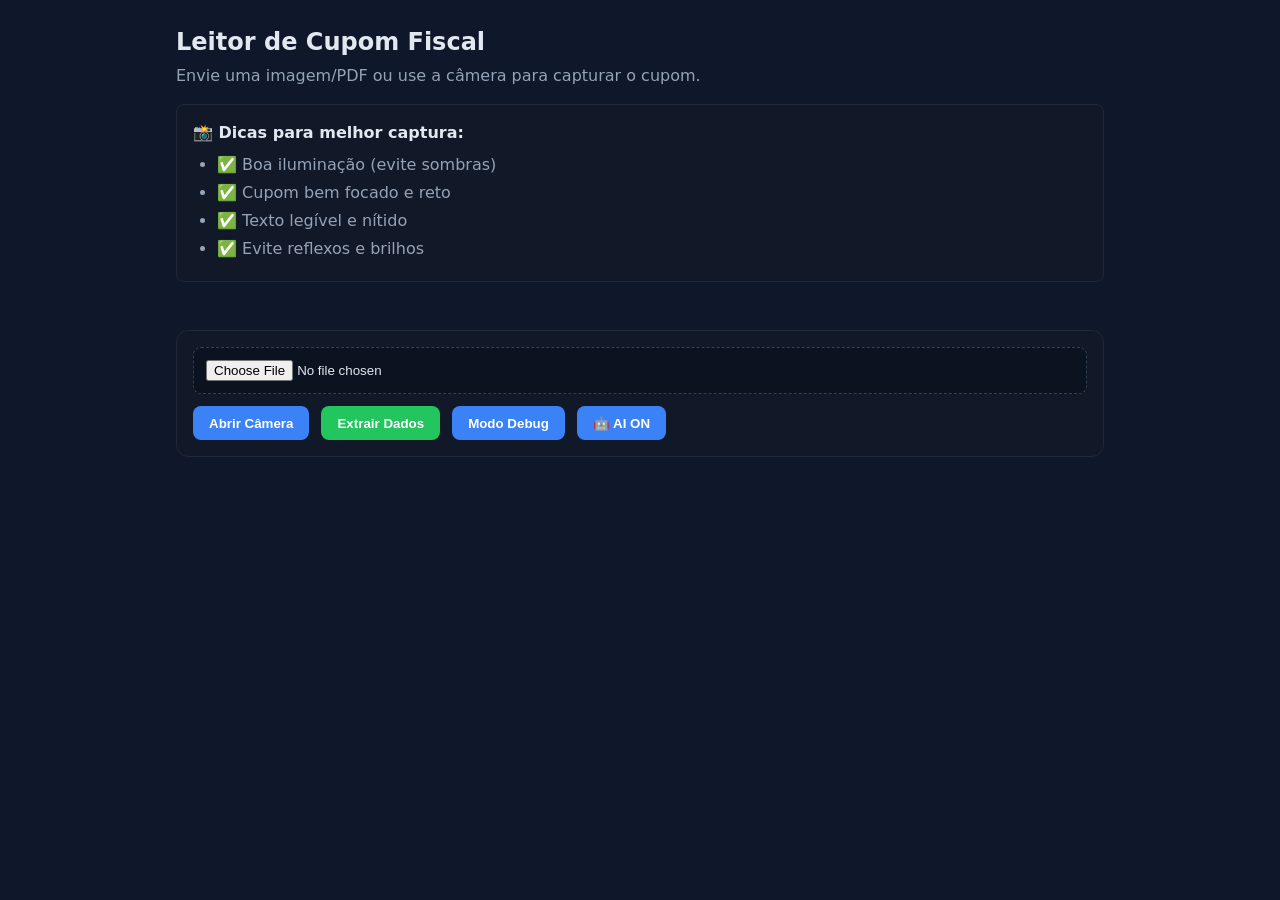
==== templates/index.html @ a5ae33f0 "Initial commit - Leitor de Cupom Fiscal" ====
<!DOCTYPE html>
<html lang="pt-br">
<head>
	<meta charset="utf-8" />
	<meta name="viewport" content="width=device-width, initial-scale=1" />
	<title>Leitor de Cupom Fiscal</title>
	<link rel="stylesheet" href="/static/css/styles.css" />
</head>
<body>
	<header class="container">
		<h1>Leitor de Cupom Fiscal</h1>
		<p>Envie uma imagem/PDF ou use a câmera para capturar o cupom.</p>
		<div class="tips">
			<h3>📸 Dicas para melhor captura:</h3>
			<ul>
				<li>✅ Boa iluminação (evite sombras)</li>
				<li>✅ Cupom bem focado e reto</li>
				<li>✅ Texto legível e nítido</li>
				<li>✅ Evite reflexos e brilhos</li>
			</ul>
		</div>
	</header>
	<main class="container">
		<section class="card">
			<form id="upload-form">
				<label class="file-input">
					<input type="file" id="file" name="file" accept="image/*,.pdf" capture="environment" />
				</label>
				<div class="actions">
					<button type="button" id="open-camera">Abrir Câmera</button>
					<button type="submit">Extrair Dados</button>
					<button type="button" id="debug-mode">Modo Debug</button>
					<button type="button" id="ai-mode">🤖 AI ON</button>
				</div>
			</form>
		</section>

		<section class="card" id="camera-section" hidden>
			<div class="video-wrapper">
				<video id="video" autoplay playsinline></video>
			</div>
			<div class="actions">
				<button id="capture">Capturar</button>
				<button id="close-camera">Fechar Câmera</button>
			</div>
			<canvas id="canvas" hidden></canvas>
		</section>

		<section class="card" id="result" hidden>
			<h2>Resultado</h2>
			<div id="result-content">
				<pre id="result-json"></pre>
			</div>
		</section>
	</main>
	<script src="/static/js/main.js"></script>
</body>
</html>
---- static/css/styles.css ----
:root {
	--bg: #0f172a;
	--fg: #e2e8f0;
	--muted: #94a3b8;
	--card: #111827;
	--primary: #22c55e;
	--accent: #3b82f6;
	--danger: #ef4444;
}

* { box-sizing: border-box; }
html, body { margin: 0; padding: 0; height: 100%; }
body {
	font-family: system-ui, -apple-system, Segoe UI, Roboto, Ubuntu, Cantarell, Noto Sans, Helvetica, Arial, "Apple Color Emoji", "Segoe UI Emoji";
	background: var(--bg);
	color: var(--fg);
	line-height: 1.5;
}

.container { max-width: 960px; margin: 0 auto; padding: 1rem; }

h1 { font-size: 1.5rem; margin: 0.5rem 0 0.25rem; }
header p { color: var(--muted); margin: 0 0 1rem; }

.tips {
	background: var(--card);
	border: 1px solid #1f2937;
	border-radius: 8px;
	padding: 1rem;
	margin: 1rem 0;
}
.tips h3 { margin: 0 0 0.5rem; font-size: 1rem; }
.tips ul { margin: 0; padding-left: 1.5rem; }
.tips li { margin: 0.25rem 0; color: var(--muted); }

.card {
	background: var(--card);
	border: 1px solid #1f2937;
	border-radius: 12px;
	padding: 1rem;
	margin-bottom: 1rem;
}

.file-input input[type="file"] {
	width: 100%;
	padding: 0.75rem;
	background: #0b1220;
	color: var(--fg);
	border: 1px dashed #334155;
	border-radius: 8px;
}

.actions { display: flex; gap: 0.75rem; margin-top: 0.75rem; flex-wrap: wrap; }
button {
	background: var(--accent);
	border: none;
	color: white;
	padding: 0.6rem 1rem;
	border-radius: 8px;
	cursor: pointer;
	font-weight: 600;
}
button[type="submit"] { background: var(--primary); }
button:disabled { opacity: 0.6; cursor: not-allowed; }

.video-wrapper { width: 100%; aspect-ratio: 3/4; background: #0b1220; border-radius: 8px; overflow: hidden; }
video { width: 100%; height: 100%; object-fit: cover; }

pre { 
	white-space: pre-wrap; 
	word-break: break-word; 
	background: #0b1220; 
	padding: 1rem; 
	border-radius: 8px; 
	font-family: 'Courier New', monospace;
	font-size: 0.9rem;
	line-height: 1.6;
	border: 1px solid #1f2937;
}

#result-content {
	background: #0b1220;
	border-radius: 8px;
	border: 1px solid #1f2937;
	padding: 1rem;
}

#result-content pre {
	background: transparent;
	border: none;
	padding: 0;
	margin: 0;
}

@media (min-width: 768px) {
	.video-wrapper { aspect-ratio: 16/9; }
}
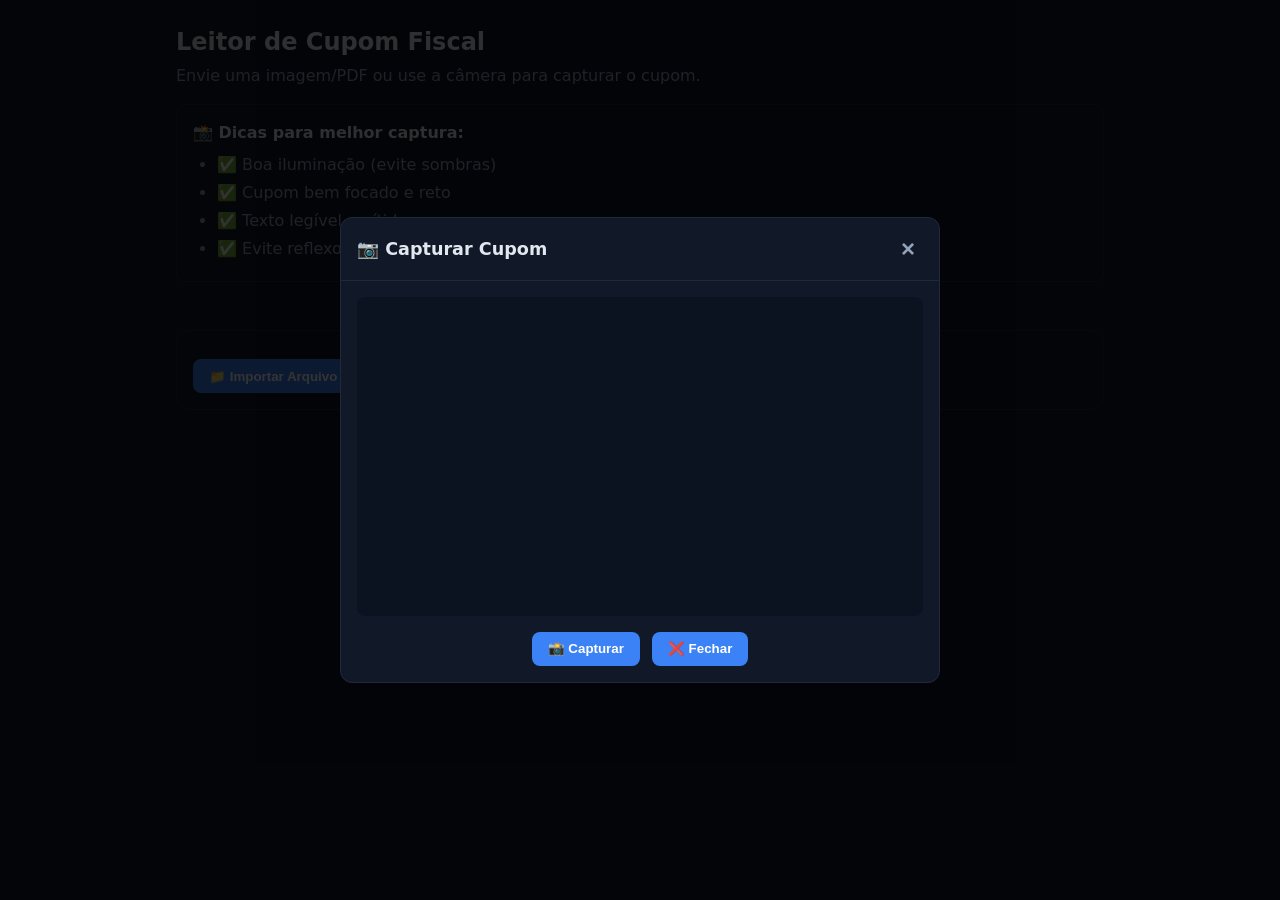
==== commit c767aae4: "Melhorias na interface: modal para câmera, botão de importar arquivo e remoção do botão AI ON" ====
--- a/templates/index.html
+++ b/templates/index.html
@@ -5,6 +5,7 @@
 	<meta name="viewport" content="width=device-width, initial-scale=1" />
 	<title>Leitor de Cupom Fiscal</title>
 	<link rel="stylesheet" href="/static/css/styles.css" />
+	<!-- Render Deploy Trigger v3 - Final -->
 </head>
 <body>
 	<header class="container">
@@ -23,28 +24,37 @@
 	<main class="container">
 		<section class="card">
 			<form id="upload-form">
-				<label class="file-input">
-					<input type="file" id="file" name="file" accept="image/*,.pdf" capture="environment" />
+				<label class="file-input" id="file-input-label" hidden>
+					<input type="file" id="file" name="file" accept="image/*,.pdf" />
 				</label>
 				<div class="actions">
-					<button type="button" id="open-camera">Abrir Câmera</button>
-					<button type="submit">Extrair Dados</button>
-					<button type="button" id="debug-mode">Modo Debug</button>
-					<button type="button" id="ai-mode">🤖 AI ON</button>
+					<button type="button" id="import-file">📁 Importar Arquivo</button>
+					<button type="button" id="open-camera">📷 Abrir Câmera</button>
+					<button type="submit">✨ Extrair Dados</button>
+					<button type="button" id="debug-mode">🔧 Modo Debug</button>
 				</div>
 			</form>
 		</section>
 
-		<section class="card" id="camera-section" hidden>
-			<div class="video-wrapper">
-				<video id="video" autoplay playsinline></video>
+		<!-- Modal da Câmera -->
+		<div id="camera-modal" class="modal" hidden>
+			<div class="modal-content">
+				<div class="modal-header">
+					<h3>📷 Capturar Cupom</h3>
+					<button id="close-camera-modal" class="close-btn">&times;</button>
+				</div>
+				<div class="modal-body">
+					<div class="video-wrapper">
+						<video id="video" autoplay playsinline></video>
+					</div>
+					<div class="actions">
+						<button id="capture">📸 Capturar</button>
+						<button id="close-camera">❌ Fechar</button>
+					</div>
+				</div>
 			</div>
-			<div class="actions">
-				<button id="capture">Capturar</button>
-				<button id="close-camera">Fechar Câmera</button>
-			</div>
-			<canvas id="canvas" hidden></canvas>
-		</section>
+		</div>
+		<canvas id="canvas" hidden></canvas>
 
 		<section class="card" id="result" hidden>
 			<h2>Resultado</h2>
--- a/static/css/styles.css
+++ b/static/css/styles.css
@@ -92,6 +92,84 @@
 	margin: 0;
 }
 
+/* Modal Styles */
+.modal {
+	position: fixed;
+	top: 0;
+	left: 0;
+	width: 100%;
+	height: 100%;
+	background: rgba(0, 0, 0, 0.8);
+	display: flex;
+	align-items: center;
+	justify-content: center;
+	z-index: 1000;
+	padding: 1rem;
+}
+
+.modal-content {
+	background: var(--card);
+	border: 1px solid #1f2937;
+	border-radius: 12px;
+	width: 100%;
+	max-width: 500px;
+	max-height: 90vh;
+	overflow: hidden;
+	display: flex;
+	flex-direction: column;
+}
+
+.modal-header {
+	display: flex;
+	justify-content: space-between;
+	align-items: center;
+	padding: 1rem;
+	border-bottom: 1px solid #1f2937;
+}
+
+.modal-header h3 {
+	margin: 0;
+	font-size: 1.1rem;
+}
+
+.close-btn {
+	background: none;
+	border: none;
+	color: var(--muted);
+	font-size: 1.5rem;
+	cursor: pointer;
+	padding: 0;
+	width: 30px;
+	height: 30px;
+	display: flex;
+	align-items: center;
+	justify-content: center;
+	border-radius: 4px;
+}
+
+.close-btn:hover {
+	background: #1f2937;
+	color: var(--fg);
+}
+
+.modal-body {
+	padding: 1rem;
+	flex: 1;
+	display: flex;
+	flex-direction: column;
+}
+
+.modal-body .video-wrapper {
+	flex: 1;
+	min-height: 300px;
+}
+
+.modal-body .actions {
+	margin-top: 1rem;
+	justify-content: center;
+}
+
 @media (min-width: 768px) {
 	.video-wrapper { aspect-ratio: 16/9; }
+	.modal-content { max-width: 600px; }
 }
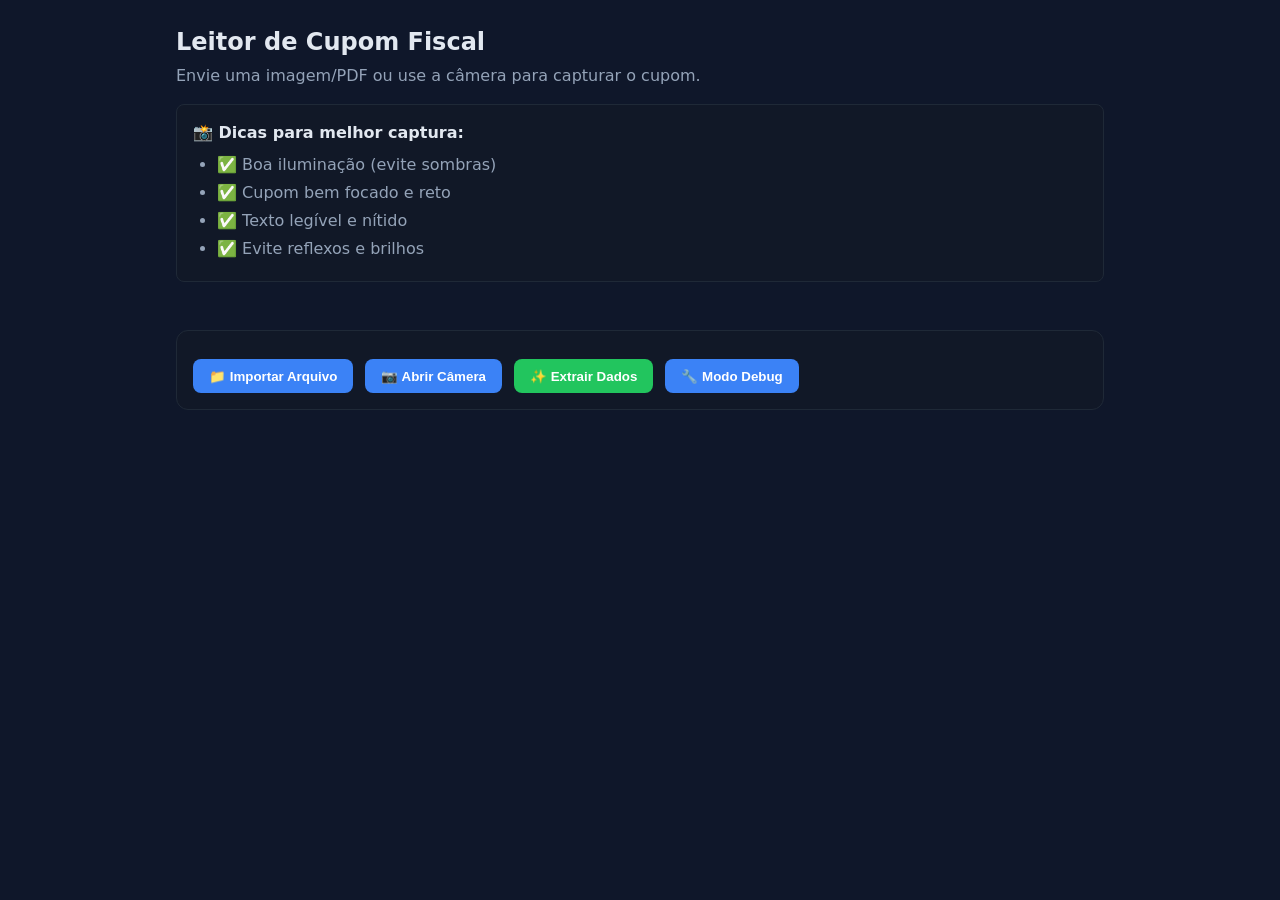
==== commit 872e85f5: "Feature: Preview da foto com opção de confirmar ou tirar novamente" ====
--- a/templates/index.html
+++ b/templates/index.html
@@ -44,12 +44,19 @@
 					<button id="close-camera-modal" class="close-btn">&times;</button>
 				</div>
 				<div class="modal-body">
-					<div class="video-wrapper">
+					<div class="video-wrapper" id="video-container">
 						<video id="video" autoplay playsinline></video>
 					</div>
-					<div class="actions">
+					<div class="preview-wrapper" id="preview-container" hidden>
+						<img id="preview-image" alt="Preview da foto capturada">
+					</div>
+					<div class="actions" id="camera-actions">
 						<button id="capture">📸 Capturar</button>
 						<button id="close-camera">❌ Fechar</button>
+					</div>
+					<div class="actions" id="preview-actions" hidden>
+						<button id="retake">🔄 Tirar Novamente</button>
+						<button id="confirm-photo">✅ Confirmar Foto</button>
 					</div>
 				</div>
 			</div>
--- a/static/css/styles.css
+++ b/static/css/styles.css
@@ -100,11 +100,15 @@
 	width: 100%;
 	height: 100%;
 	background: rgba(0, 0, 0, 0.8);
-	display: flex;
+	display: none;
 	align-items: center;
 	justify-content: center;
 	z-index: 1000;
 	padding: 1rem;
+}
+
+.modal:not([hidden]) {
+	display: flex;
 }
 
 .modal-content {
@@ -164,6 +168,24 @@
 	min-height: 300px;
 }
 
+.modal-body .preview-wrapper {
+	flex: 1;
+	min-height: 300px;
+	display: flex;
+	align-items: center;
+	justify-content: center;
+	background: #0b1220;
+	border-radius: 8px;
+	overflow: hidden;
+}
+
+.modal-body .preview-wrapper img {
+	max-width: 100%;
+	max-height: 100%;
+	object-fit: contain;
+	border-radius: 8px;
+}
+
 .modal-body .actions {
 	margin-top: 1rem;
 	justify-content: center;
